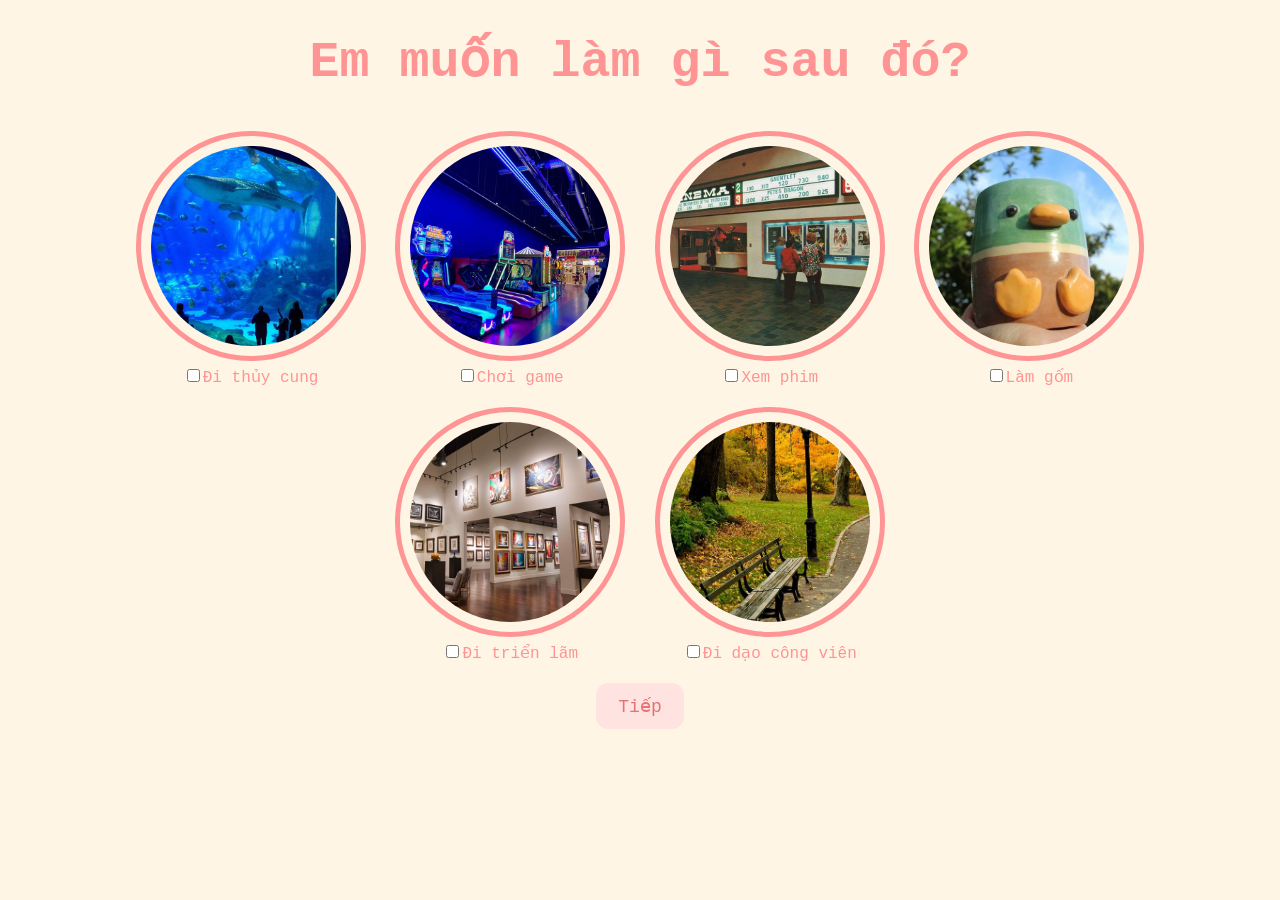
==== activities.html @ f3ab715a "first commit" ====
<!DOCTYPE html>
<html lang="en">
  <head>
    <meta charset="UTF-8" />
    <meta name="viewport" content="width=device-width, initial-scale=1.0" />
    <title>Activities</title>
    <link rel="stylesheet" href="css/activities.css" />
  </head>
  <body>
    <div id="activityquestion"><b>Em muốn làm gì sau đó?</b></div>
    <div class="activities-selection">
      <div class="activity-item">
        <img src="activities/aquarium.jpeg" alt="aquarium" />
        <label
          ><input
            type="checkbox"
            name="activities"
            value="aquarium"
          />Đi thủy cung</label
        >
      </div>
      <div class="activity-item">
        <img src="activities/arcade.jpeg" alt="arcade" />
        <label
          ><input
            type="checkbox"
            name="activities"
            value="arcade"
          />Chơi game</label
        >
      </div>
      <div class="activity-item">
        <img src="activities/cinema.jpeg" alt="cinema" />
        <label
          ><input
            type="checkbox"
            name="activities"
            value="cinema"
          />Xem phim</label
        >
      </div>
      <div class="activity-item">
        <img src="activities/keramika.jpeg" alt="ceramics" />
        <label
          ><input
            type="checkbox"
            name="activities"
            value="ceramics"
          />Làm gốm</label
        >
      </div>
      <div class="activity-item">
        <img src="activities/kunsthalle.jpeg" alt="kunsthalle" />
        <label
          ><input
            type="checkbox"
            name="activities"
            value="kunsthalle"
          />Đi triển lãm</label
        >
      </div>
      <div class="activity-item">
        <img src="activities/park.jpeg" alt="park.jpeg" />
        <label
          ><input
            type="checkbox"
            name="activities"
            value="park.jpeg"
          />Đi dạo công viên</label
        >
      </div>
    </div>
    <button class="button" onclick="location.href='lastpage.html'">
      Tiếp
    </button>
  </body>
</html>
---- css/activities.css ----
body {
  text-align: center;
  margin-top: 30px;
  font-family: "Courier";
  background-color: #fff5e4;
  color: #ff9494;
}
#activityquestion {
  font-size: 50px;
  margin-bottom: 30px;
}
.activity-item {
  display: inline-block;
  margin: 10px;
  vertical-align: top;
  color: #ff9494;
}
.activity-item img {
  height: 200px;
  width: 200px;
  border-radius: 50%;
  border: 5px solid #ff9494;
  object-fit: cover;
  padding: 10px;
}
.activity-item label {
  display: block;
}
.button {
  padding: 10px 20px;
  font-size: 18px;
  cursor: pointer;
  margin: 10px;
  font-family: "courier";
  margin-bottom: 20px;
  background-color: #ffe3e1;
  color: #e67373;
  border-radius: 12px;
  border: 2px solid #ffe3e1;
}
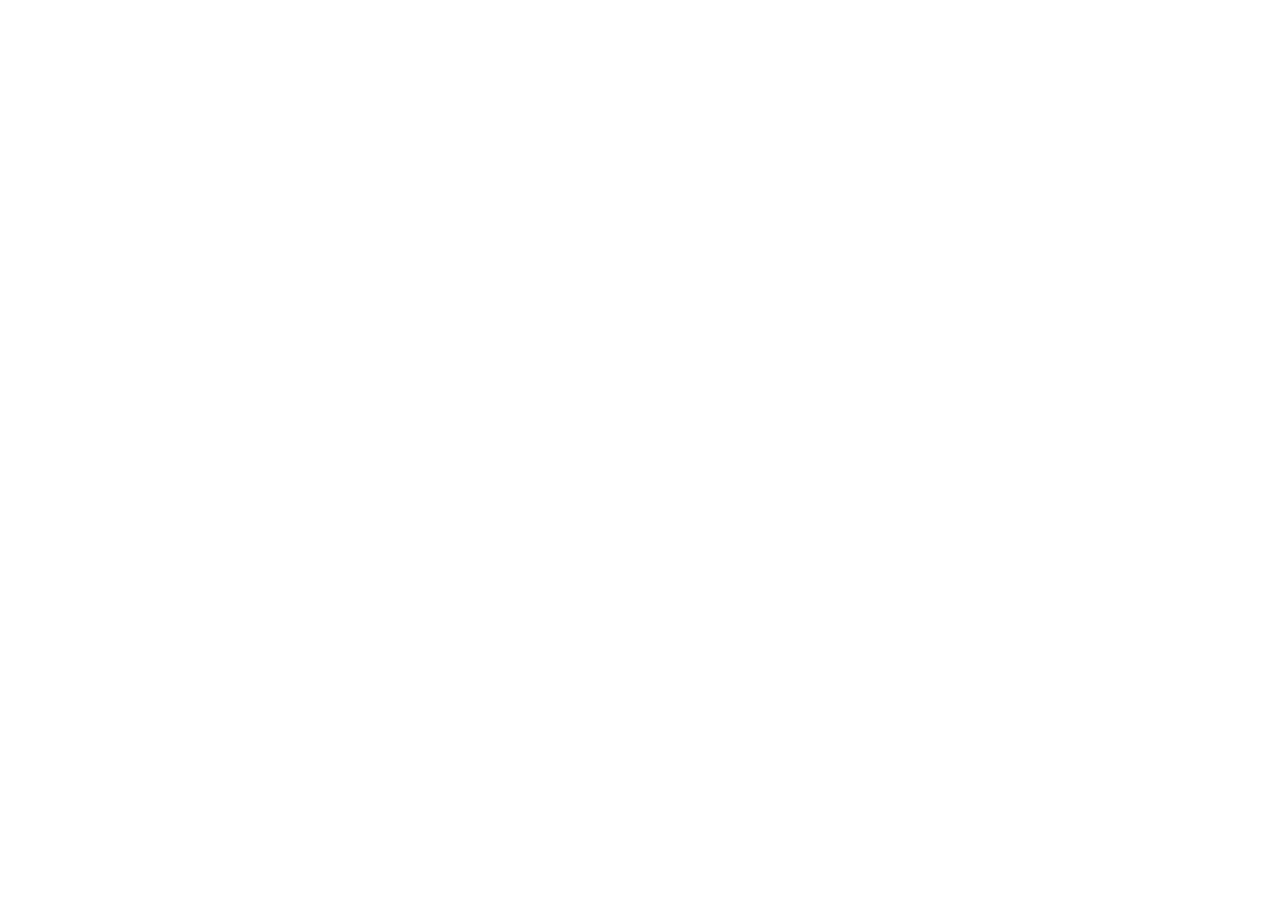
==== commit f1b74fb3: "re" ====
--- a/activities.html
+++ b/activities.html
@@ -1,4 +1,4 @@
-<!DOCTYPE html>
+<!-- <!DOCTYPE html>
 <html lang="en">
   <head>
     <meta charset="UTF-8" />
@@ -74,4 +74,4 @@
       Tiếp
     </button>
   </body>
-</html>
+</html> -->
